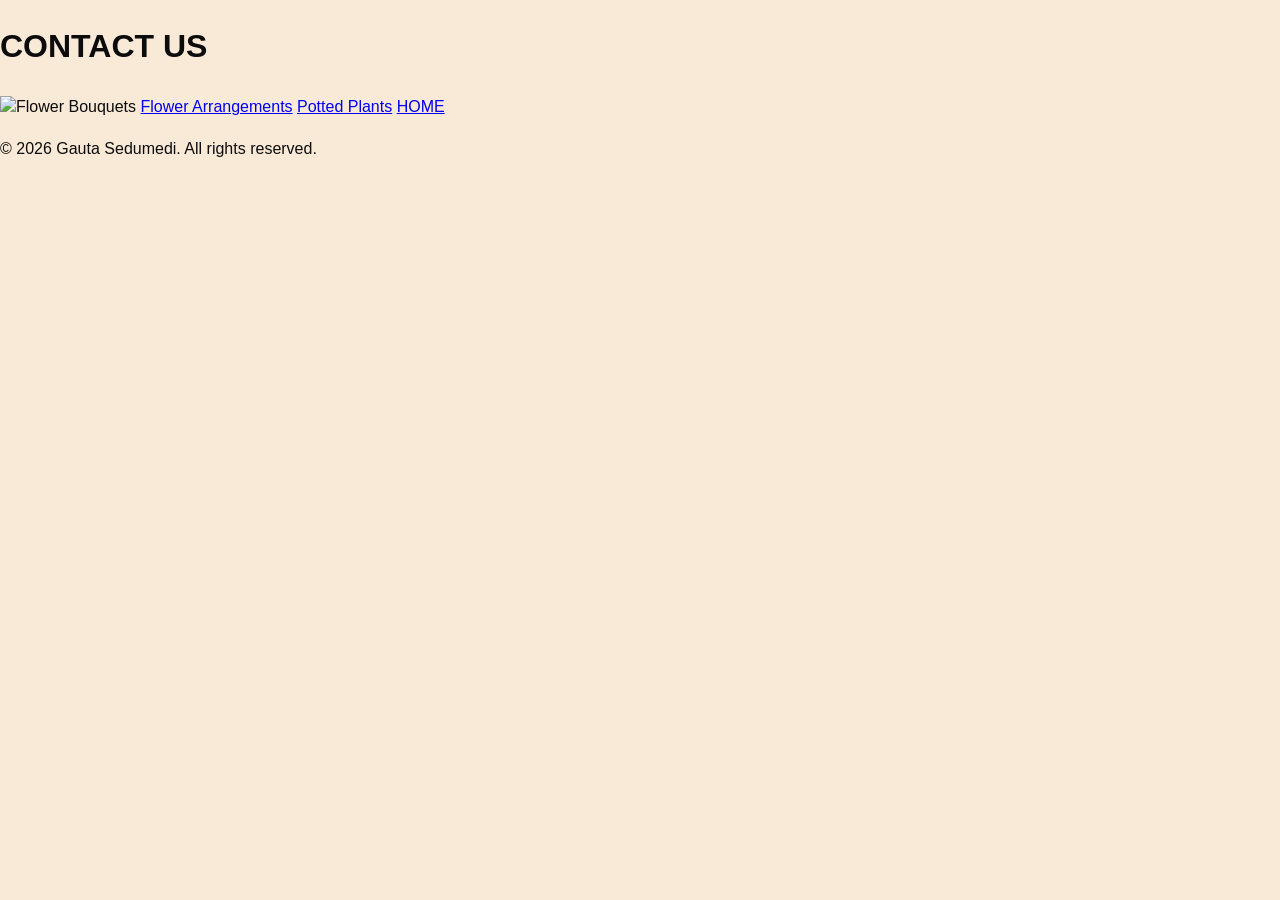
==== contact.html @ 648c63ec "Add image to contact page header" ====
<!DOCTYPE html> 

<html lang="en"> 

<head> 

    <meta charset="UTF-8"> 

    <meta name="viewport" content="width=device-width, initial-scale=1.0"> 

    <title>Contact Us</title>
    <link rel="stylesheet" href="styles2.css"

</head> 

<body> 

    <header> 

        <h1>CONTACT US</h1> 
        <img src="flora_01.jpg'


    </header> 

 

    <main> 

        <p>If you would like to contact KHLORIS GROVE for more information regarding our products</p>
        <p>Or wish to request a customized order,you may contact us through our;</p> 
        <p>Email Address: khlorisgrove@gmail.com</p>
        <p>Customer Servive Line: 0792446758</p>

    </main> 

    <nav> 

            <a href="flowerbouquets.html">Flower Bouquets</a> 

            <a href="flowerarrangements.html">Flower Arrangements</a> 

            <a href="pottedplants.html">Potted Plants</a>
        
            <a href="index.html">HOME</a>
            

    </nav>  

    <footer> 

        <p>&copy; 2026 Gauta Sedumedi. All rights reserved.</p> 

    </footer> 

</body> 

</html>
---- styles2.css ----
body{
  font-family: Bodoni, sans-serif;
  color: #0c0c0c;
  background-color: #f9ead7;
  margin: 0;
  padding: 0;
  line-height: 1.6;
}
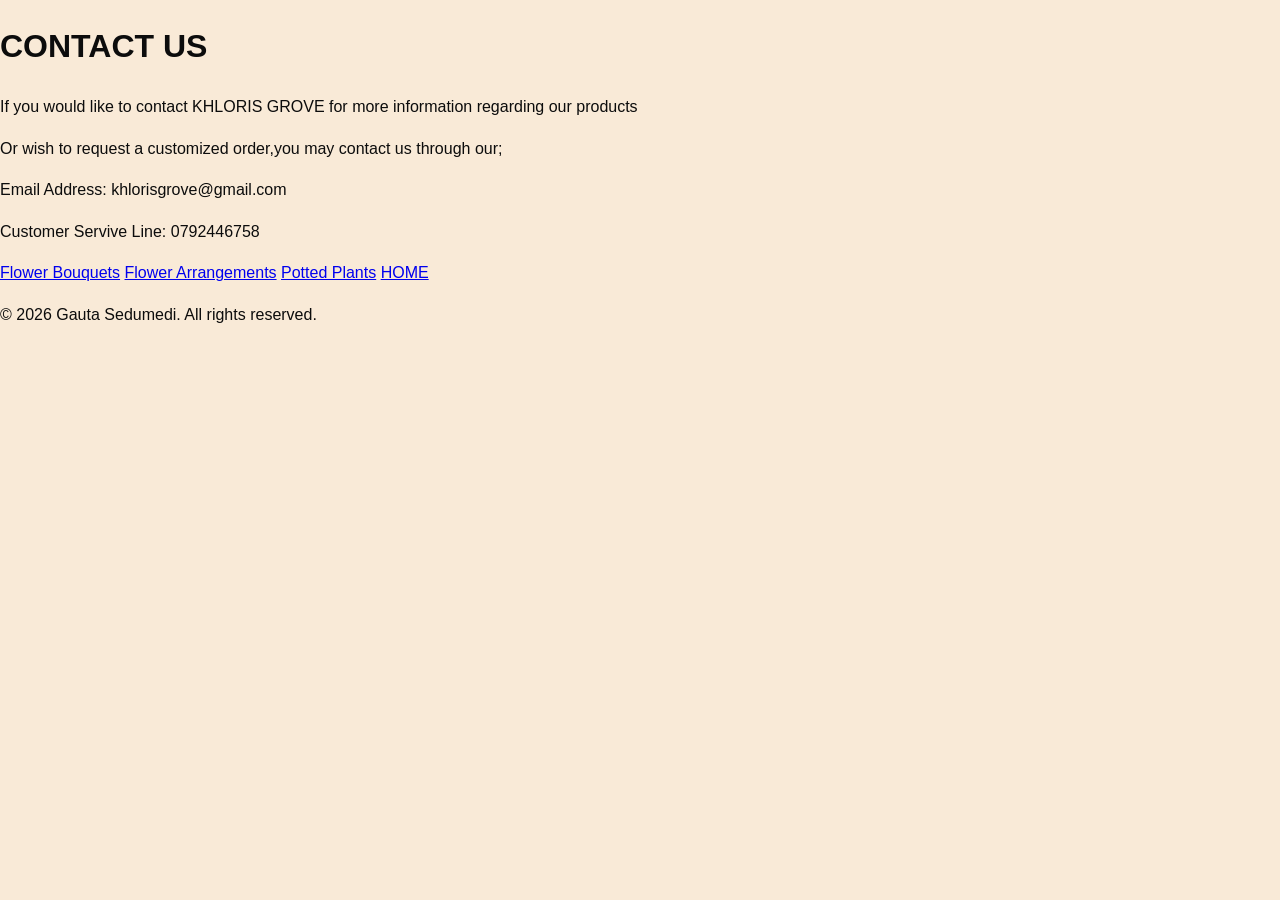
==== commit d70d2687: "Update contact.html" ====
--- a/contact.html
+++ b/contact.html
@@ -18,7 +18,6 @@
     <header> 
 
         <h1>CONTACT US</h1> 
-        <img src="flora_01.jpg'
 
 
     </header> 
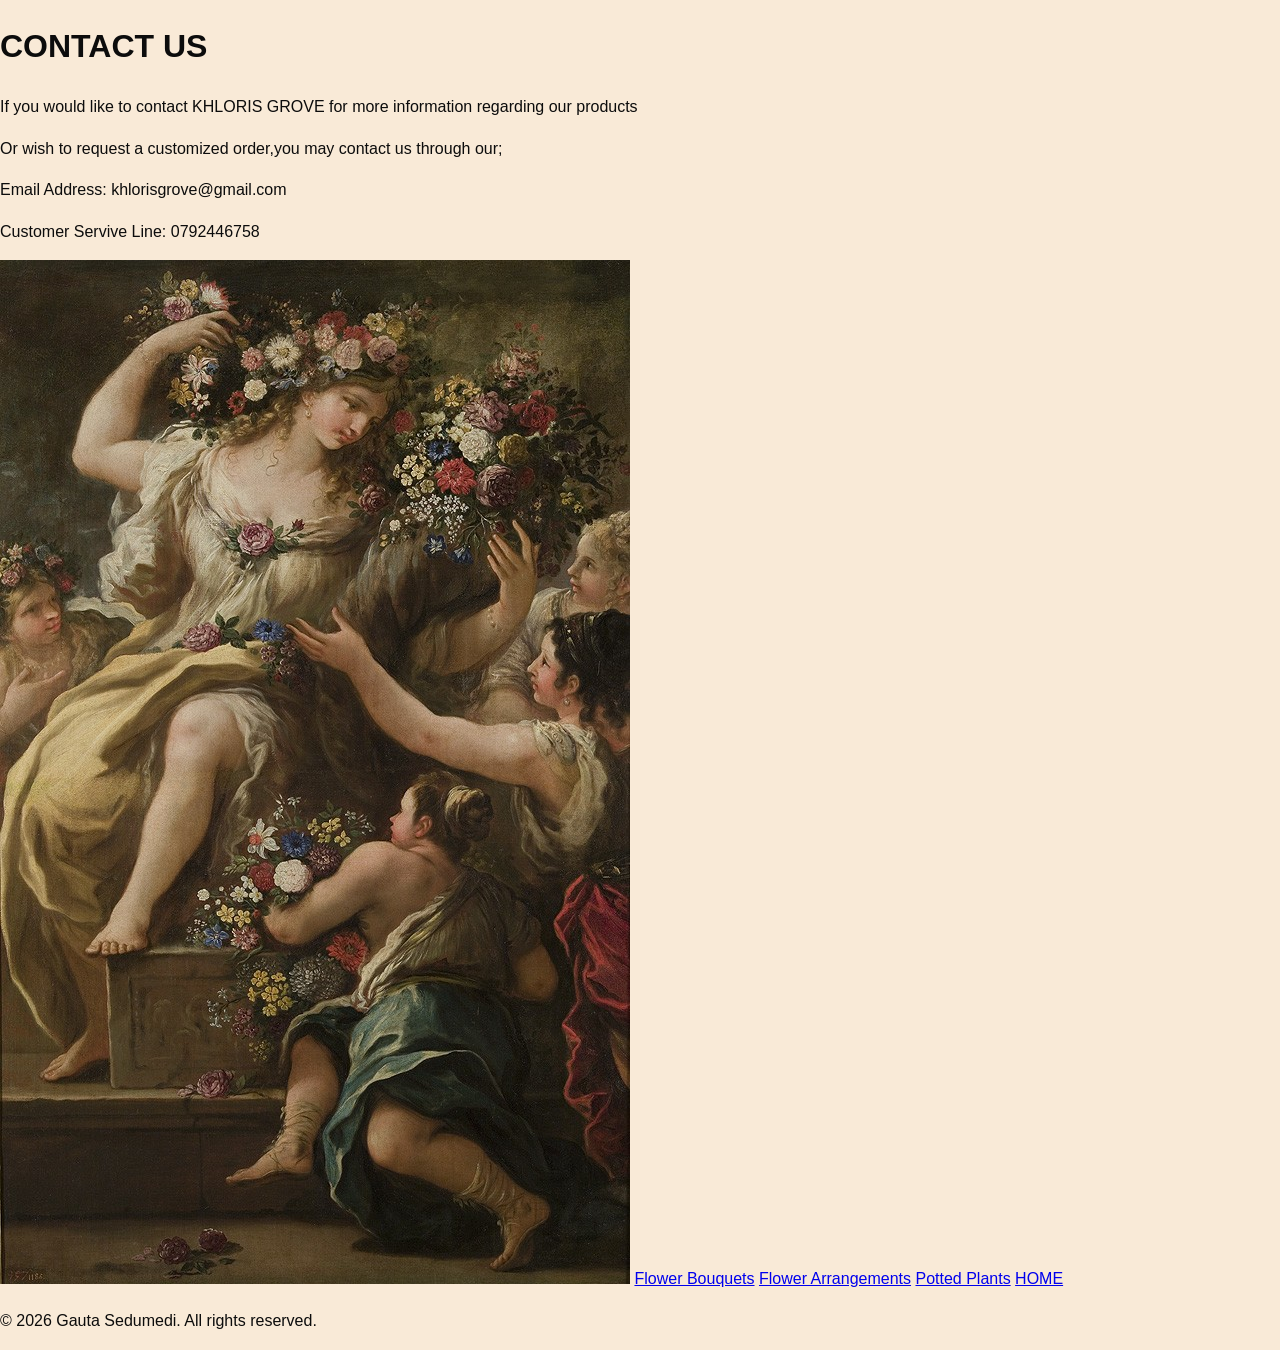
==== commit f5ca7d2d: "Insert image in contact.html Added an image to the contact page." ====
--- a/contact.html
+++ b/contact.html
@@ -32,6 +32,7 @@
         <p>Customer Servive Line: 0792446758</p>
 
     </main> 
+    <img src="flora_01.jpg"
 
     <nav> 
 
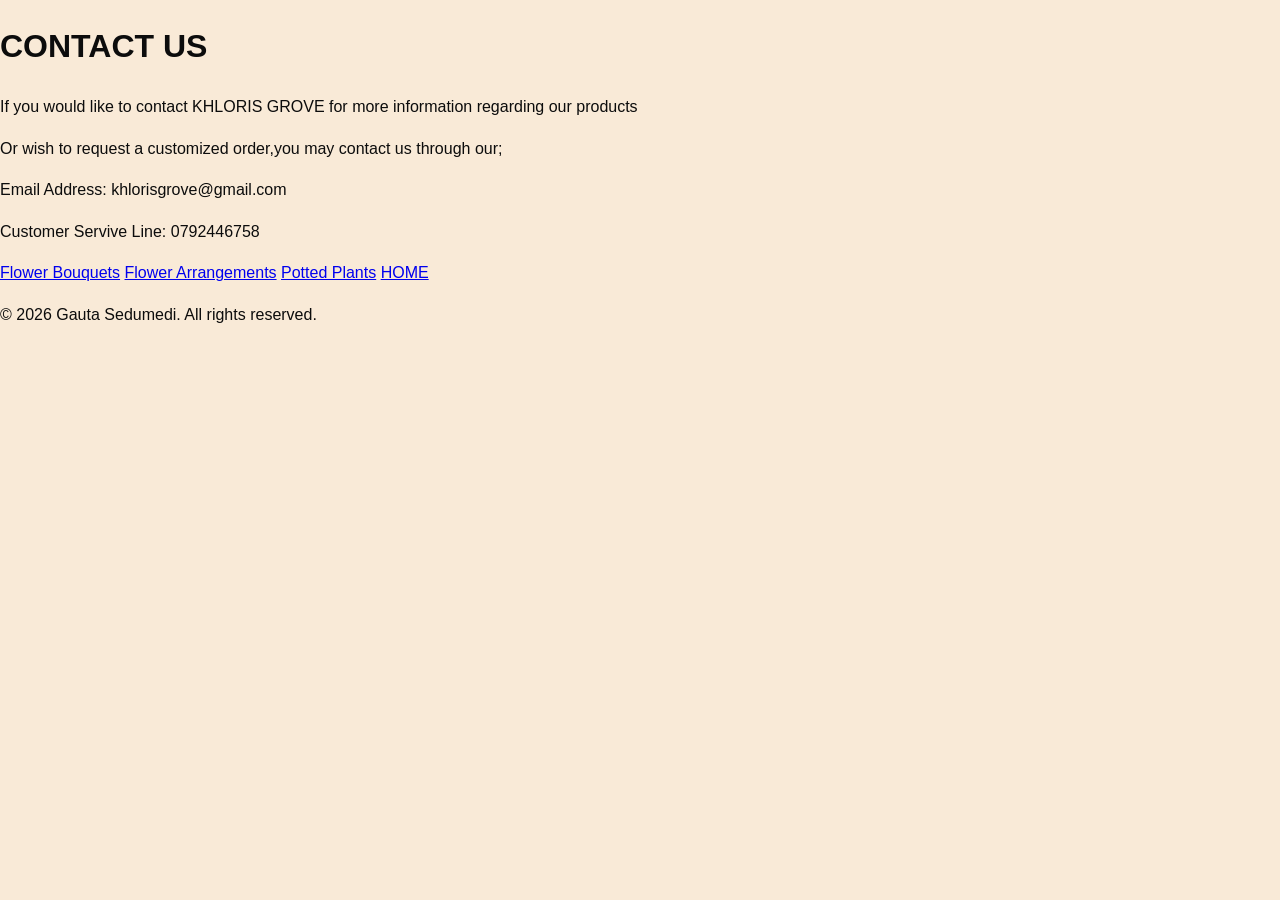
==== commit 187a2b6d: "Fix formatting issues in contact.html" ====
--- a/contact.html
+++ b/contact.html
@@ -32,7 +32,6 @@
         <p>Customer Servive Line: 0792446758</p>
 
     </main> 
-    <img src="flora_01.jpg"
 
     <nav> 
 
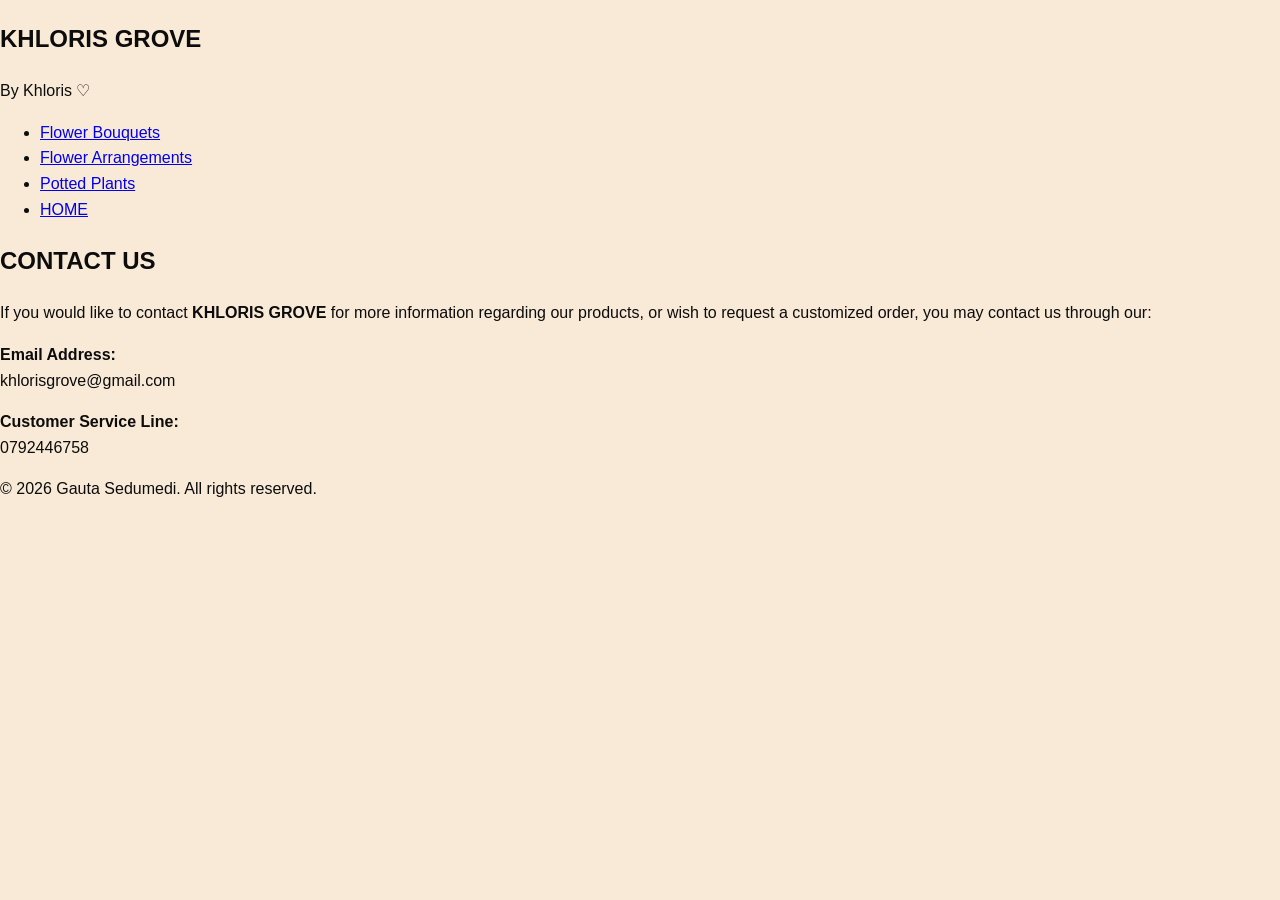
==== commit 56037c1b: "Revamp contact.html with new structure and styles Updated the contact page layout and added a naviga" ====
--- a/contact.html
+++ b/contact.html
@@ -1,57 +1,85 @@
-<!DOCTYPE html> 
+<!DOCTYPE html>
+<html lang="en">
 
-<html lang="en"> 
+<head>
 
-<head> 
+<meta charset="UTF-8">
 
-    <meta charset="UTF-8"> 
+<meta name="viewport" content="width=device-width, initial-scale=1.0">
 
-    <meta name="viewport" content="width=device-width, initial-scale=1.0"> 
+<title>KHLORIS GROVE | Contact Us</title>
 
-    <title>Contact Us</title>
-    <link rel="stylesheet" href="styles2.css"
+<link rel="stylesheet" href="styles2.css">
 
-</head> 
+<link href="https://fonts.googleapis.com/css2?family=Playfair+Display:wght@400;600;700&family=Libre+Bodoni:wght@400;600&family=Homemade+Apple&display=swap" rel="stylesheet">
 
-<body> 
+</head>
 
-    <header> 
+<body>
 
-        <h1>CONTACT US</h1> 
+<header>
 
+<nav class="navbar">
 
-    </header> 
+<div class="logo">
 
- 
+<h1>KHLORIS GROVE</h1>
 
-    <main> 
+<p>By Khloris ♡</p>
 
-        <p>If you would like to contact KHLORIS GROVE for more information regarding our products</p>
-        <p>Or wish to request a customized order,you may contact us through our;</p> 
-        <p>Email Address: khlorisgrove@gmail.com</p>
-        <p>Customer Servive Line: 0792446758</p>
+</div>
 
-    </main> 
+<ul class="nav-links">
 
-    <nav> 
+<li><a href="bouquets.html">Flower Bouquets</a></li>
 
-            <a href="flowerbouquets.html">Flower Bouquets</a> 
+<li><a href="arrangements.html">Flower Arrangements</a></li>
 
-            <a href="flowerarrangements.html">Flower Arrangements</a> 
+<li><a href="plants.html">Potted Plants</a></li>
 
-            <a href="pottedplants.html">Potted Plants</a>
-        
-            <a href="index.html">HOME</a>
-            
+<li><a href="index.html">HOME</a></li>
 
-    </nav>  
+</ul>
 
-    <footer> 
+</nav>
 
-        <p>&copy; 2026 Gauta Sedumedi. All rights reserved.</p> 
+</header>
 
-    </footer> 
+<section class="contact-section">
 
-</body> 
+<div class="contact-card">
+
+<h2>CONTACT US</h2>
+
+<p>
+
+If you would like to contact <strong>KHLORIS GROVE</strong> for more information regarding our products,
+
+or wish to request a customized order, you may contact us through our:
+
+</p>
+
+<div class="contact-info">
+
+<p><strong>Email Address:</strong><br>
+khlorisgrove@gmail.com</p>
+
+<p><strong>Customer Service Line:</strong><br>
+0792446758</p>
+
+</div>
+
+</div>
+
+</section>
+
+<footer>
+
+<p>© 2026 Gauta Sedumedi. All rights reserved.</p>
+
+</footer>
+
+</body>
 
 </html>
+
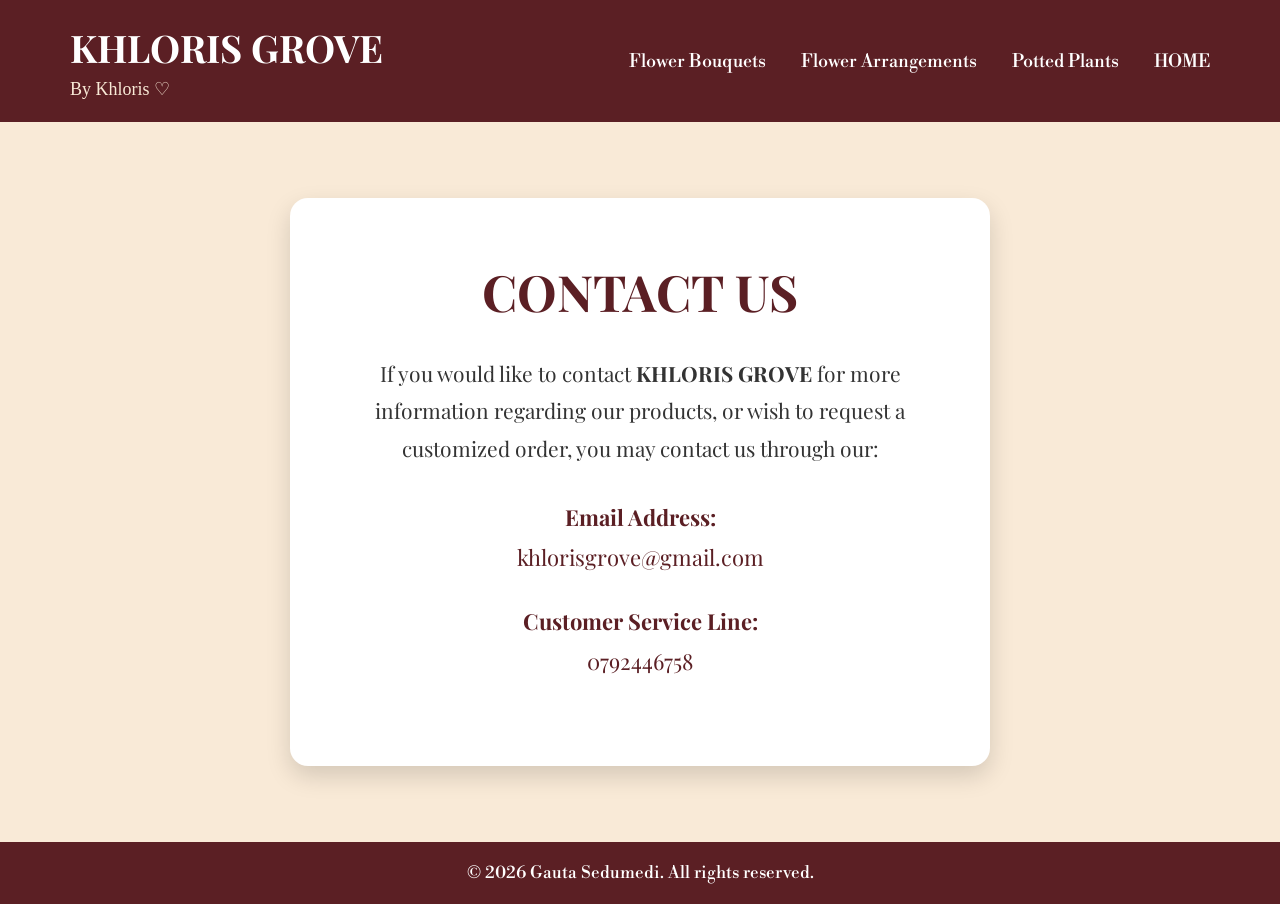
==== commit caa208b0: "Fix navigation links in contact.html Updated links in the navigation menu to match file names." ====
--- a/contact.html
+++ b/contact.html
@@ -31,11 +31,11 @@
 
 <ul class="nav-links">
 
-<li><a href="bouquets.html">Flower Bouquets</a></li>
+<li><a href="flowerbouquets.html">Flower Bouquets</a></li>
 
-<li><a href="arrangements.html">Flower Arrangements</a></li>
+<li><a href="flowerarrangements.html">Flower Arrangements</a></li>
 
-<li><a href="plants.html">Potted Plants</a></li>
+<li><a href="pottedplants.html">Potted Plants</a></li>
 
 <li><a href="index.html">HOME</a></li>
 
--- a/styles2.css
+++ b/styles2.css
@@ -1,8 +1,236 @@
+@import url('https://fonts.googleapis.com/css2?family=Playfair+Display:wght@400;600;700&family=Libre+Bodoni:wght@400;600&family=Homemade+Apple&display=swap');
+
+*{
+
+margin:0;
+padding:0;
+box-sizing:border-box;
+
+}
+
 body{
-  font-family: Bodoni, sans-serif;
-  color: #0c0c0c;
-  background-color: #f9ead7;
-  margin: 0;
-  padding: 0;
-  line-height: 1.6;
-}
+
+background:#f9ead7;
+font-family:'Playfair Display', serif;
+color:#5b1f24;
+
+}
+
+
+.navbar{
+
+display:flex;
+
+justify-content:space-between;
+
+align-items:center;
+
+padding:22px 70px;
+
+background:#5b1f24;
+
+}
+
+.logo h1{
+
+font-family:'Playfair Display', serif;
+
+font-size:38px;
+
+color:white;
+
+}
+
+.logo p{
+
+font-family:'Homemade Apple', cursive;
+
+color:#f9ead7;
+
+font-size:18px;
+
+margin-top:5px;
+
+}
+
+.nav-links{
+
+display:flex;
+
+list-style:none;
+
+gap:35px;
+
+}
+
+.nav-links a{
+
+text-decoration:none;
+
+font-family:'Libre Bodoni', serif;
+
+font-size:18px;
+
+color:white;
+
+transition:.3s;
+
+}
+
+.nav-links a:hover{
+
+color:#f9ead7;
+
+}
+
+
+
+.contact-section{
+
+display:flex;
+
+justify-content:center;
+
+align-items:center;
+
+min-height:80vh;
+
+padding:50px;
+
+}
+
+.contact-card{
+
+background:white;
+
+width:700px;
+
+padding:60px;
+
+border-radius:18px;
+
+text-align:center;
+
+box-shadow:0 10px 25px rgba(0,0,0,.15);
+
+}
+
+.contact-card h2{
+
+font-family:'Playfair Display', serif;
+
+font-size:50px;
+
+font-weight:bold;
+
+color:#5b1f24;
+
+margin-bottom:30px;
+
+}
+
+.contact-card p{
+
+font-family:'Playfair Display', serif;
+
+font-size:21px;
+
+line-height:1.8;
+
+margin-bottom:20px;
+
+color:#333;
+
+}
+
+.contact-info{
+
+margin-top:30px;
+
+}
+
+.contact-info p{
+
+font-size:22px;
+
+margin-bottom:25px;
+
+color:#5b1f24;
+
+}
+
+
+
+footer{
+
+background:#5b1f24;
+
+padding:20px;
+
+text-align:center;
+
+color:white;
+
+font-family:'Libre Bodoni', serif;
+
+font-size:17px;
+
+}
+
+
+
+@media(max-width:900px){
+
+.navbar{
+
+flex-direction:column;
+
+padding:20px;
+
+}
+
+.logo{
+
+text-align:center;
+
+margin-bottom:20px;
+
+}
+
+.nav-links{
+
+flex-direction:column;
+
+gap:15px;
+
+text-align:center;
+
+}
+
+.contact-card{
+
+width:95%;
+
+padding:35px;
+
+}
+
+.contact-card h2{
+
+font-size:38px;
+
+}
+
+.contact-card p{
+
+font-size:18px;
+
+}
+
+.contact-info p{
+
+font-size:19px;
+
+}
+
+}
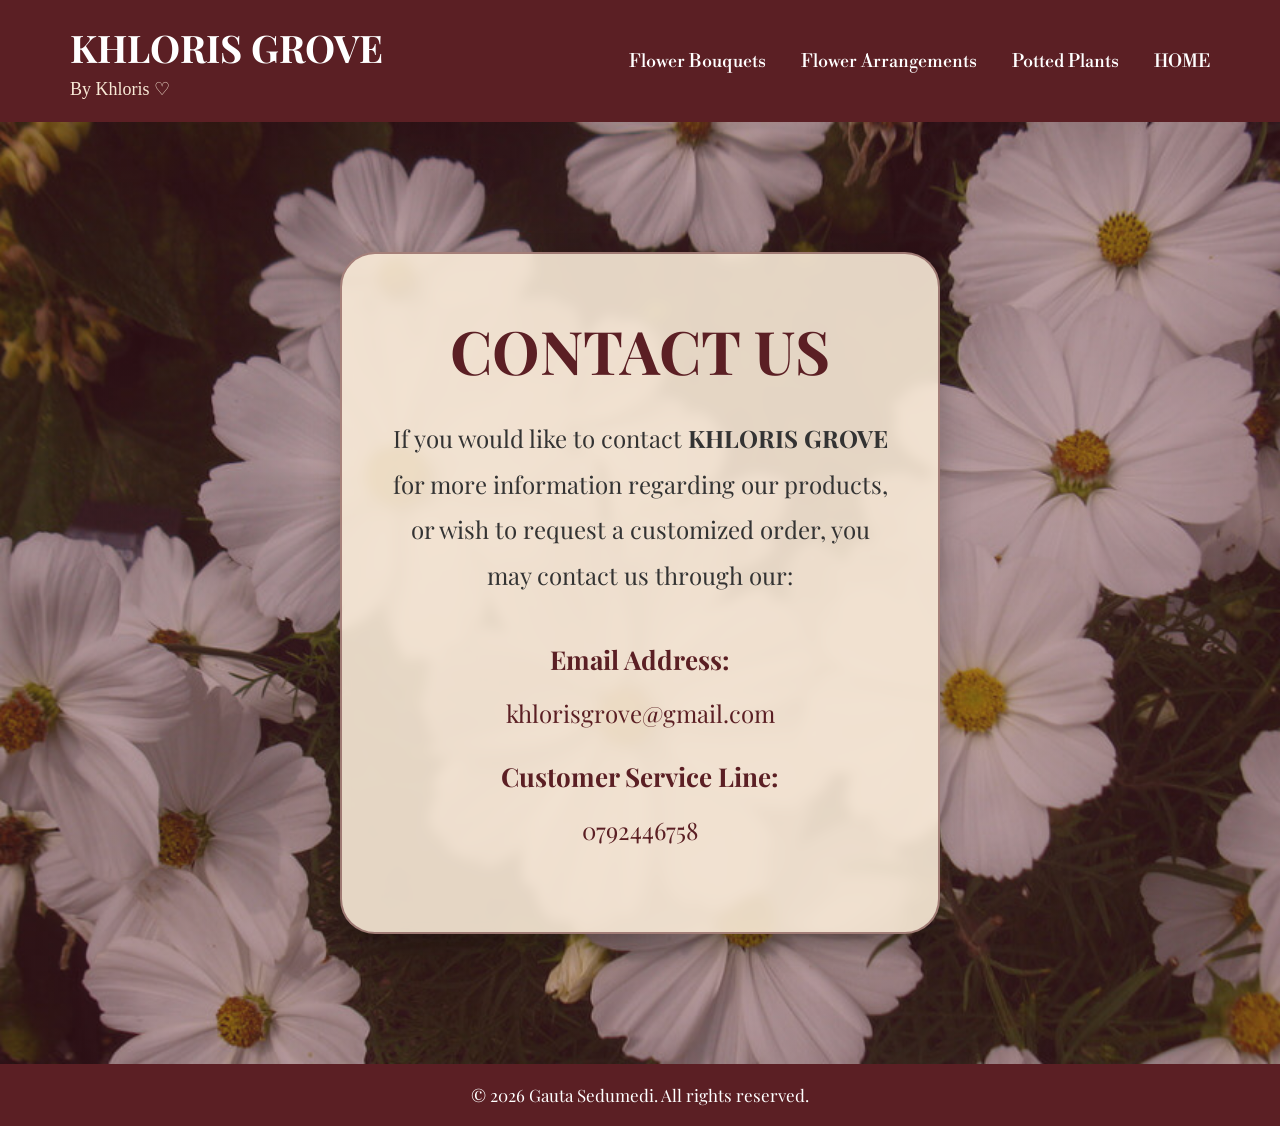
==== commit 09bdafd2: "Fix HTML formatting in contact.html" ====
--- a/contact.html
+++ b/contact.html
@@ -61,15 +61,18 @@
 
 <div class="contact-info">
 
-<p><strong>Email Address:</strong><br>
-khlorisgrove@gmail.com</p>
+    <p>
+        <strong>Email Address:</strong>
+        khlorisgrove@gmail.com
+    </p>
 
-<p><strong>Customer Service Line:</strong><br>
-0792446758</p>
+    <p>
+        <strong>Customer Service Line:</strong>
+        0792446758
+    </p>
 
 </div>
 
-</div>
 
 </section>
 
--- a/styles2.css
+++ b/styles2.css
@@ -87,150 +87,245 @@
 
 .contact-section{
 
-display:flex;
-
-justify-content:center;
-
-align-items:center;
-
-min-height:80vh;
-
-padding:50px;
-
-}
+    display:flex;
+
+    justify-content:center;
+
+    align-items:center;
+
+    min-height:85vh;
+
+    padding:60px;
+
+    background-image:
+    linear-gradient(rgba(91,31,36,.45), rgba(91,31,36,.45)),
+    url("prettyflowers17.jpg");
+    
+    background-size:cover;
+
+    background-position:center;
+
+    background-repeat:no-repeat;
+
+}
+
+/*=========================================
+        CONTACT CARD
+=========================================*/
 
 .contact-card{
 
-background:white;
-
-width:700px;
-
-padding:60px;
-
-border-radius:18px;
+    width:95%;
+
+    max-width:600px;
+
+    margin:70px auto;
+
+    padding:60px 45px;
+
+    background:rgba(249,234,215,.90);
+
+    backdrop-filter:blur(6px);
+
+    border:2px solid rgba(91,31,36,.5);
+
+    border-radius:35px;
+
+    text-align:center;
+
+    box-shadow:0 12px 30px rgba(0,0,0,.25);
+
+}
+
+/*=========================================
+        CONTACT TITLE
+=========================================*/
+
+.contact-card h2{
+
+    font-family:'Playfair Display', serif;
+
+    font-size:60px;
+
+    font-weight:bold;
+
+    color:#5b1f24;
+
+    margin-bottom:30px;
+
+    line-height:1.2;
+
+}
+
+/*=========================================
+        INTRODUCTION TEXT
+=========================================*/
+
+.contact-card p{
+
+    font-family:'Playfair Display', serif;
+
+    font-size:24px;
+
+    line-height:1.9;
+
+    color:#333;
+
+    text-align:center;
+
+    margin-bottom:22px;
+
+}
+
+/*=========================================
+        CONTACT DETAILS
+=========================================*/
+
+.contact-info{
+
+    margin-top:40px;
+
+}
+
+.contact-info p{
+
+    font-family:'Playfair Display', serif;
+
+    font-size:24px;
+
+    color:#5b1f24;
+
+    line-height:1.7;
+
+    margin-bottom:22px;
+
+    overflow-wrap:anywhere;
+
+    word-break:normal;
+
+}
+
+/* Creates breathing room between each contact section */
+
+.contact-info p strong{
+
+    display:block;
+
+    margin-bottom:10px;
+
+    font-size:26px;
+
+}
+
+
+footer{
+
+background:#5b1f24;
+
+padding:20px;
 
 text-align:center;
 
-box-shadow:0 10px 25px rgba(0,0,0,.15);
+color:white;
+
+font-family:'Playfair Display',serif;
+
+font-size:17px;
+
+}
+
+
+
+@media(max-width:900px){
+
+.navbar{
+
+flex-direction:column;
+
+padding:20px;
+
+}
+
+.logo{
+
+text-align:center;
+
+margin-bottom:20px;
+
+}
+
+.nav-links{
+
+flex-direction:column;
+
+gap:15px;
+
+text-align:center;
+
+}
+
+/*=========================================
+        CONTACT CARD (MOBILE)
+=========================================*/
+
+.contact-card{
+
+    width:95%;
+
+    max-width:520px;
+
+    margin:45px auto;
+
+    padding:45px 28px;
 
 }
 
 .contact-card h2{
 
-font-family:'Playfair Display', serif;
-
-font-size:50px;
-
-font-weight:bold;
-
-color:#5b1f24;
-
-margin-bottom:30px;
+    font-size:42px;
+
+    line-height:1.2;
+
+    margin-bottom:25px;
 
 }
 
 .contact-card p{
 
-font-family:'Playfair Display', serif;
-
-font-size:21px;
-
-line-height:1.8;
-
-margin-bottom:20px;
-
-color:#333;
+    font-size:19px;
+
+    line-height:1.9;
+
+    margin-bottom:20px;
+
+    overflow-wrap:break-word;
+
+    word-break:normal;
 
 }
 
 .contact-info{
 
-margin-top:30px;
+    margin-top:32px;
 
 }
 
 .contact-info p{
 
-font-size:22px;
-
-margin-bottom:25px;
-
-color:#5b1f24;
-
-}
-
-
-
-footer{
-
-background:#5b1f24;
-
-padding:20px;
-
-text-align:center;
-
-color:white;
-
-font-family:'Libre Bodoni', serif;
-
-font-size:17px;
-
-}
-
-
-
-@media(max-width:900px){
-
-.navbar{
-
-flex-direction:column;
-
-padding:20px;
-
-}
-
-.logo{
-
-text-align:center;
-
-margin-bottom:20px;
-
-}
-
-.nav-links{
-
-flex-direction:column;
-
-gap:15px;
-
-text-align:center;
-
-}
-
-.contact-card{
-
-width:95%;
-
-padding:35px;
-
-}
-
-.contact-card h2{
-
-font-size:38px;
-
-}
-
-.contact-card p{
-
-font-size:18px;
-
-}
-
-.contact-info p{
-
-font-size:19px;
-
-}
-
-}
+    font-size:20px;
+
+    line-height:1.7;
+
+    margin-bottom:20px;
+
+}
+
+.contact-info p strong{
+
+    display:block;
+
+    font-size:21px;
+
+    margin-bottom:8px;
+
+}
